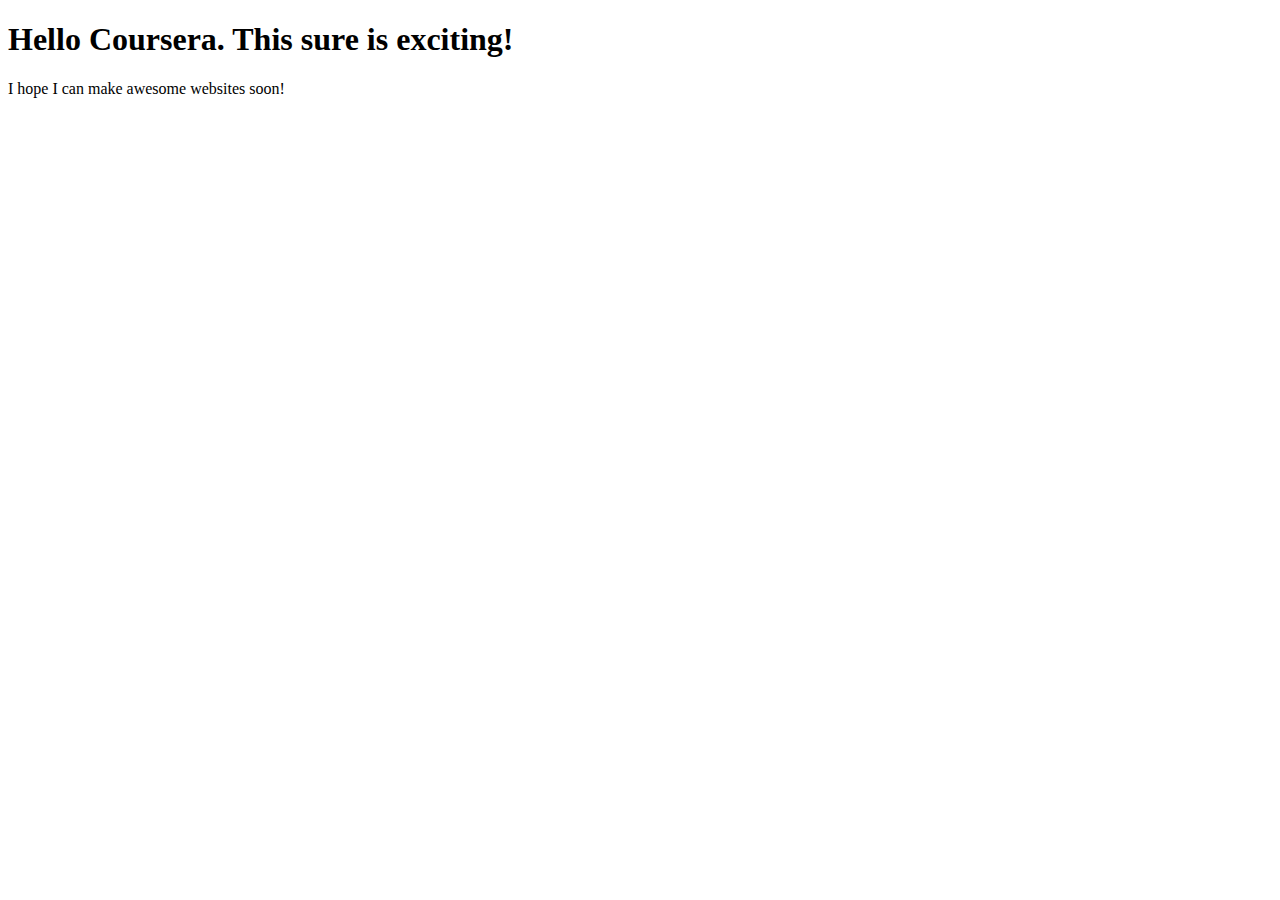
==== Module_Solution/index.html @ 9070ba15 "Pushed new module 2 solution folder and index html file" ====
<!DOCTYPE html>
<html lang="en">
<head>
    <meta charset="UTF-8">
    <meta name="viewport" content="width=device-width, initial-scale=1.0">
    <title>Hello Coursera!</title>
</head>
<body>
<h1>Hello Coursera. This sure is exciting!</h1> 
<p>I hope I can make awesome websites soon! </p>   
</body>
</html>
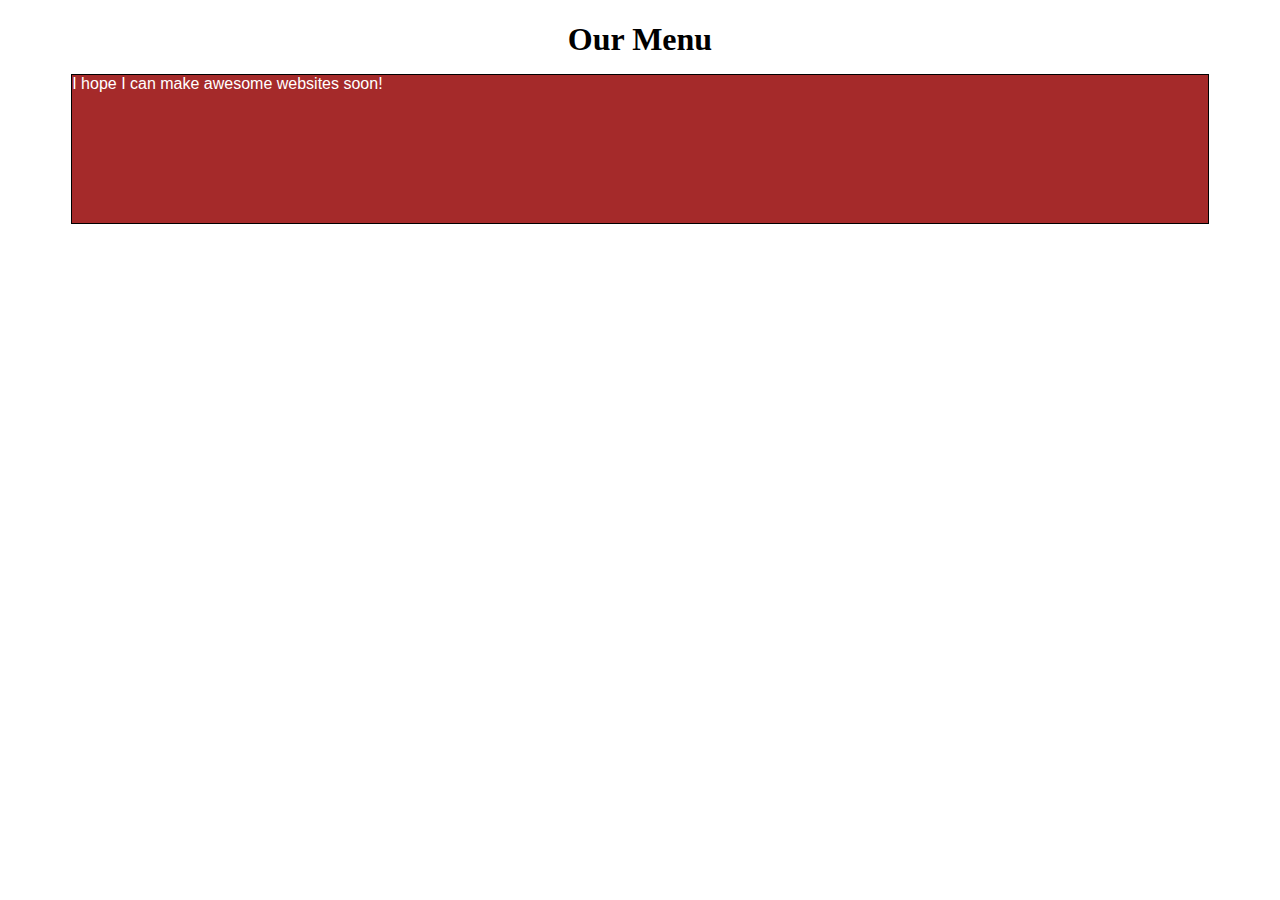
==== commit ce982f8c: "This is adding the intial code to the repo" ====
--- a/Module_Solution/index.html
+++ b/Module_Solution/index.html
@@ -4,10 +4,11 @@
 <head>
     <meta charset="UTF-8">
     <meta name="viewport" content="width=device-width, initial-scale=1.0">
-    <title>Hello Coursera!</title>
+    <title>Week 2 Coding!</title>
+    <link href = "mod2.css"  rel = "stylesheet" type = "text/css" />
 </head>
 <body>
-<h1>Hello Coursera. This sure is exciting!</h1> 
+<h1>Our Menu</h1> 
 <p>I hope I can make awesome websites soon! </p>   
 </body>
 </html>
--- a/Module_Solution/mod2.css
+++ b/Module_Solution/mod2.css
@@ -0,0 +1,155 @@
+* {
+    box-sizing: border-box;
+  }
+  h1 {
+    margin-bottom: 15px;
+    text-align: center;
+    
+  }
+  
+  p {
+    border: 1px solid black;
+    background-color: #A52A2A;
+    width: 90%;
+    height: 150px;
+    margin-right: auto;
+    margin-left: auto;
+    font-family: Helvetica;
+    color: white;
+  }
+  
+  /* Simple Responsive Framework. */
+  .row {
+    width: 100%;
+  }
+  
+  /********** Desktop Version **********/
+  @media (min-width: 992px) {
+    .col-lg-1, .col-lg-2, .col-lg-3, .col-lg-4, .col-lg-5, .col-lg-6, .col-lg-7, .col-lg-8, .col-lg-9, .col-lg-10, .col-lg-11, .col-lg-12 {
+      float: left;
+      border: 1px solid green;
+    }
+    .col-lg-1 {
+      width: 8.33%;
+    }
+    .col-lg-2 {
+      width: 16.66%;
+    }
+    .col-lg-3 {
+      width: 25%;
+    }
+    .col-lg-4 {
+      width: 33.33%;
+    }
+    .col-lg-5 {
+      width: 41.66%;
+    }
+    .col-lg-6 {
+      width: 50%;
+    }
+    .col-lg-7 {
+      width: 58.33%;
+    }
+    .col-lg-8 {
+      width: 66.66%;
+    }
+    .col-lg-9 {
+      width: 74.99%;
+    }
+    .col-lg-10 {
+      width: 83.33%;
+    }
+    .col-lg-11 {
+      width: 91.66%;
+    }
+    .col-lg-12 {
+      width: 100%;
+    }
+  }
+  
+  /********** Tablets **********/
+  @media (min-width: 768px) and (max-width: 992px) {
+    .col-md-1, .col-md-2, .col-md-3, .col-md-4, .col-md-5, .col-md-6, .col-md-7, .col-md-8, .col-md-9, .col-md-10, .col-md-11, .col-md-12 {
+      float: left;
+      border: 1px solid green;
+    }
+    .col-md-1 {
+      width: 8.33%;
+    }
+    .col-md-2 {
+      width: 16.66%;
+    }
+    .col-md-3 {
+      width: 25%;
+    }
+    .col-md-4 {
+      width: 33.33%;
+    }
+    .col-md-5 {
+      width: 41.66%;
+    }
+    .col-md-6 {
+      width: 50%;
+    }
+    .col-md-7 {
+      width: 58.33%;
+    }
+    .col-md-8 {
+      width: 66.66%;
+    }
+    .col-md-9 {
+      width: 74.99%;
+    }
+    .col-md-10 {
+      width: 83.33%;
+    }
+    .col-md-11 {
+      width: 91.66%;
+    }
+    .col-md-12 {
+      width: 100%;
+    }
+  /********** Phones and Mobile Devices **********/
+  @media (min-width: 0px) and (max-width: 767px) {
+    .col-md-1, .col-md-2, .col-md-3, .col-md-4, .col-md-5, .col-md-6, .col-md-7, .col-md-8, .col-md-9, .col-md-10, .col-md-11, .col-md-12 {
+      float: left;
+      border: 1px solid green;
+    }
+    .col-md-1 {
+      width: 8.33%;
+    }
+    .col-md-2 {
+      width: 16.66%;
+    }
+    .col-md-3 {
+      width: 25%;
+    }
+    .col-md-4 {
+      width: 33.33%;
+    }
+    .col-md-5 {
+      width: 41.66%;
+    }
+    .col-md-6 {
+      width: 50%;
+    }
+    .col-md-7 {
+      width: 58.33%;
+    }
+    .col-md-8 {
+      width: 66.66%;
+    }
+    .col-md-9 {
+      width: 74.99%;
+    }
+    .col-md-10 {
+      width: 83.33%;
+    }
+    .col-md-11 {
+      width: 91.66%;
+    }
+    .col-md-12 {
+      width: 100%;
+    }
+  }
+  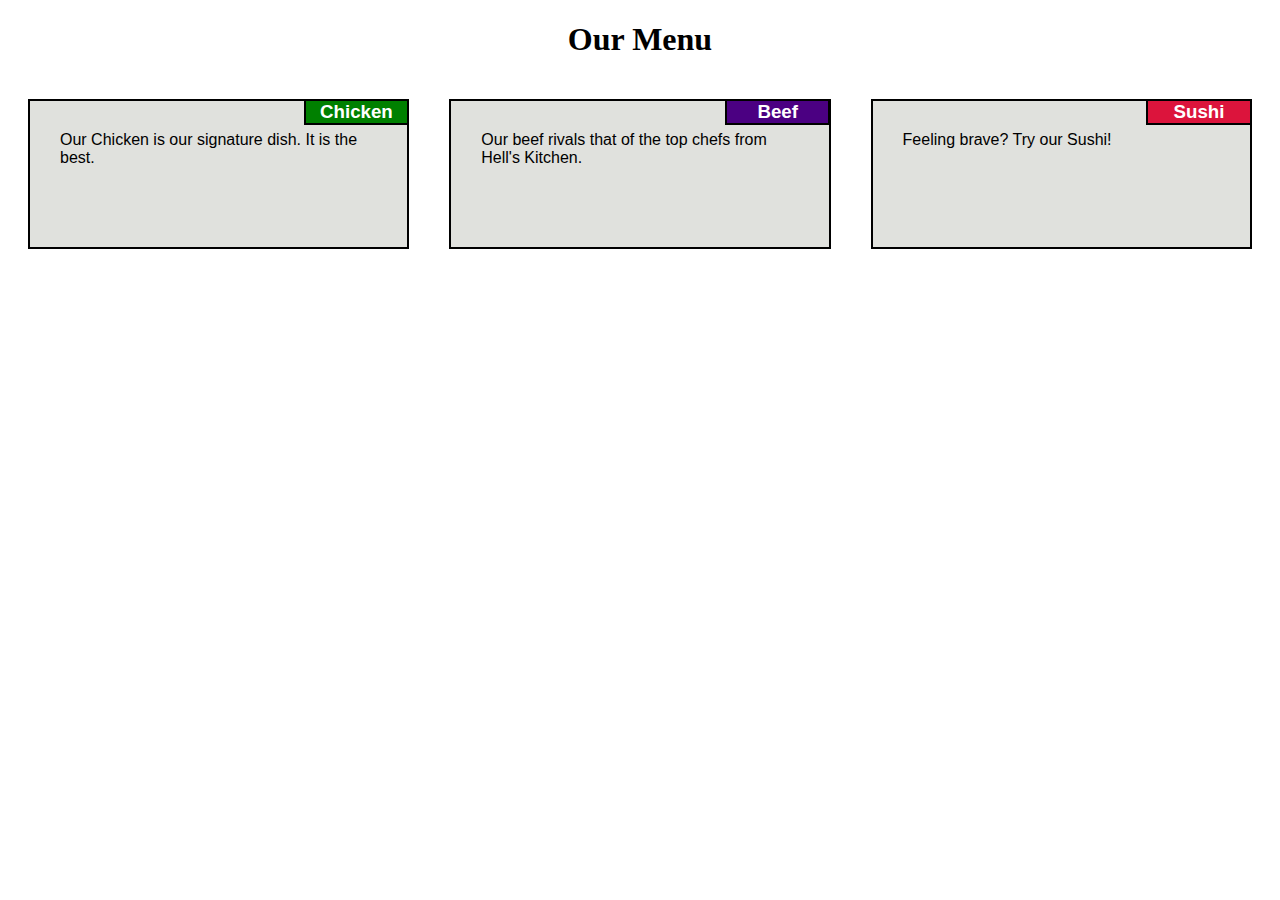
==== commit 4a51b7e4: "Pushed final updates" ====
--- a/Module_Solution/index.html
+++ b/Module_Solution/index.html
@@ -9,7 +9,28 @@
 </head>
 <body>
 <h1>Our Menu</h1> 
-<p>I hope I can make awesome websites soon! </p>   
+<div class = "container"></div>
+    <div class="row">
+        <div class="col-lg-4 col-md-6">
+            <section>
+                <h3 id ="color1"> Chicken </h3>
+                    <p>Our Chicken is our signature dish. It is the best. </p>     
+            </section>
+        </div>
+        <div class="col-lg-4 col-md-6">
+            <section> 
+                <h3 id ="color2"> Beef </h3>
+                    <p>Our beef rivals that of the top chefs from Hell's Kitchen.</p>
+            </section>
+        </div>
+        <div class="col-lg-4 col-md-12" >
+            <section>
+                <h3 id ="color3"> Sushi </h3>
+                <p>Feeling brave? Try our Sushi!</p>
+            </section>
+        </div>
+  </div>
+   
 </body>
 </html>
 
--- a/Module_Solution/mod2.css
+++ b/Module_Solution/mod2.css
@@ -4,20 +4,51 @@
   h1 {
     margin-bottom: 15px;
     text-align: center;
-    
+
   }
   
+  
   p {
-    border: 1px solid black;
-    background-color: #A52A2A;
-    width: 90%;
+    border: 2px solid black;
+    background-color: #e0e1dd;
     height: 150px;
-    margin-right: auto;
-    margin-left: auto;
+    margin-block-start: 0;
+    margin-block-end: 0;
+    padding: 30px; 
+    margin-left: 20px;
+    margin-right: 20px;
+    font-family: Helvetica;
+    color: black;
+  }
+  
+h3 {
+    position: relative;
+    top: 26px;
+    left: 70.2%;
+    width: 25%;
+    text-align: center;
+    border: 2px solid black;
+    margin-block-start: 0;
+    margin-block-end: 0;
     font-family: Helvetica;
     color: white;
   }
+
+  #color1 {
+      background-color: green;
+  }
+
+  #color2 {
+      background-color: indigo;
+  }
+
+  #color3 {
+      background-color: crimson;
+  }
   
+
+
+
   /* Simple Responsive Framework. */
   .row {
     width: 100%;
@@ -27,7 +58,7 @@
   @media (min-width: 992px) {
     .col-lg-1, .col-lg-2, .col-lg-3, .col-lg-4, .col-lg-5, .col-lg-6, .col-lg-7, .col-lg-8, .col-lg-9, .col-lg-10, .col-lg-11, .col-lg-12 {
       float: left;
-      border: 1px solid green;
+    
     }
     .col-lg-1 {
       width: 8.33%;
@@ -71,7 +102,7 @@
   @media (min-width: 768px) and (max-width: 992px) {
     .col-md-1, .col-md-2, .col-md-3, .col-md-4, .col-md-5, .col-md-6, .col-md-7, .col-md-8, .col-md-9, .col-md-10, .col-md-11, .col-md-12 {
       float: left;
-      border: 1px solid green;
+      
     }
     .col-md-1 {
       width: 8.33%;
@@ -113,7 +144,7 @@
   @media (min-width: 0px) and (max-width: 767px) {
     .col-md-1, .col-md-2, .col-md-3, .col-md-4, .col-md-5, .col-md-6, .col-md-7, .col-md-8, .col-md-9, .col-md-10, .col-md-11, .col-md-12 {
       float: left;
-      border: 1px solid green;
+     
     }
     .col-md-1 {
       width: 8.33%;
